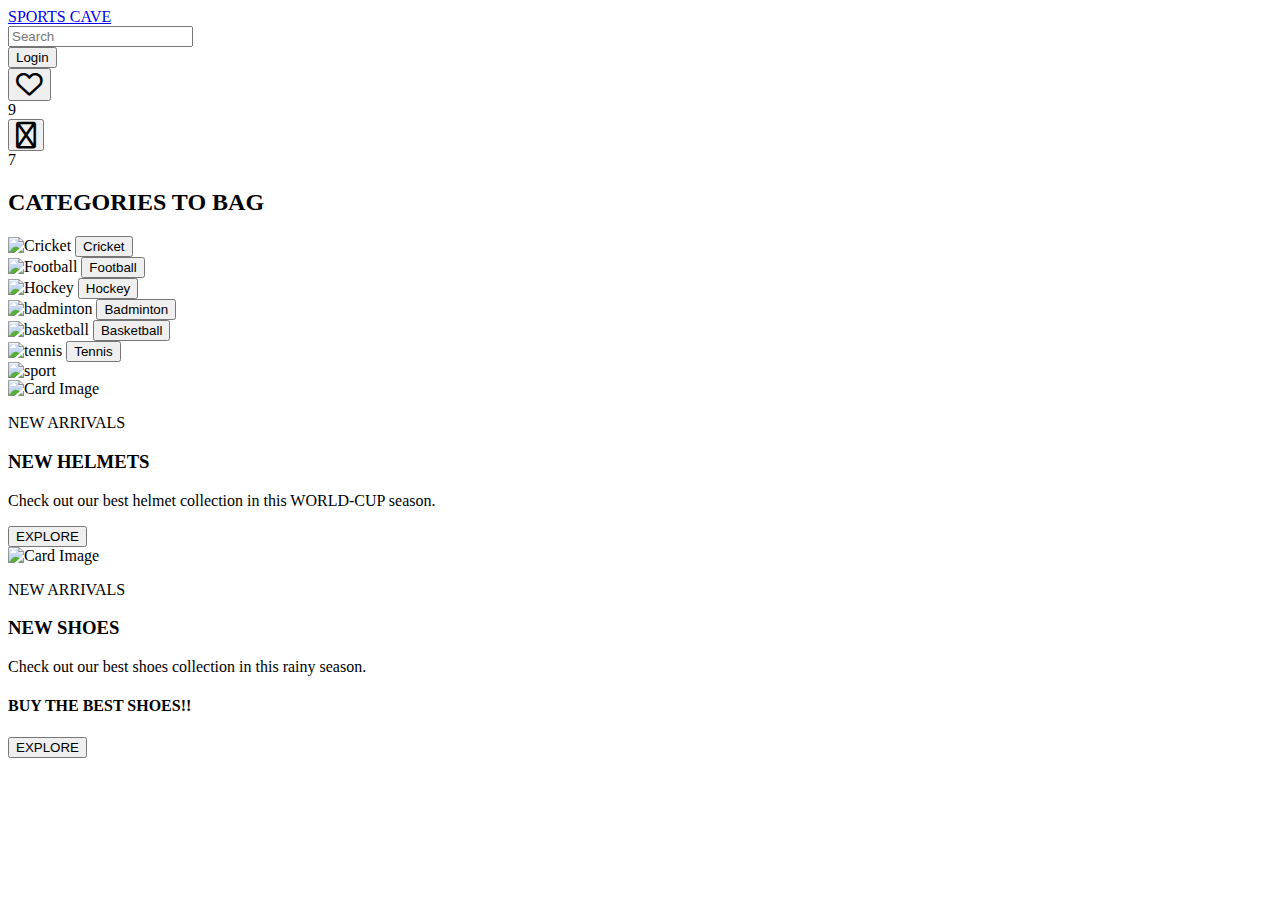
==== index.html @ 98c61119 "initial-commit" ====
<!DOCTYPE html>
<html lang="en">

<head>
    <meta charset="UTF-8">
    <meta http-equiv="X-UA-Compatible" content="IE=edge">
    <meta name="viewport" content="width=device-width, initial-scale=1.0">
    <link rel="stylesheet" href="https://cdnjs.cloudflare.com/ajax/libs/font-awesome/6.0.0/css/all.min.css"
        integrity="sha512-9usAa10IRO0HhonpyAIVpjrylPvoDwiPUiKdWk5t3PyolY1cOd4DSE0Ga+ri4AuTroPR5aQvXU9xC6qOPnzFeg=="
        crossorigin="anonymous" referrerpolicy="no-referrer" />
    <link rel="stylesheet" href="https://ozone-ui-library.netlify.app/styles.css">
    <link rel="stylesheet" href="\css\navbar.css">
    <link rel="stylesheet" href="style.css">
    <title>Sports Cave</title>
</head>

<body>
    <div class="container">
        <nav class="header">
            <div class="left-nav">
                <a href="./index.html">SPORTS CAVE</a>
            </div>
            <div>
                <!-- <i class="fas fa-search"></i> -->
                <input type="text" placeholder="Search" name="search" class="search-box">
            </div>
            <div class="right-nav">
                <button class="btn-secondary-outline btn btn-text no-margin">Login</button>
                <div class="badge-item">
                    <button class="btn btn-only-icon no-margin">
                        <i class="far fa-heart fa-2x"></i></button>
                    <div class="badge red-circle">9</div>
                </div>
                <div class="badge-item">
                    <button class="btn btn-only-icon no-margin">
                        <i class="far fa-shopping-cart fa-2x"></i></button>
                    <div class="badge red-circle">7</div>
                </div>
        </nav>
    </div>
    <div class="body-container">
        <div class="sports-flex">
            <div class="box">
                <h2 class="text-box">CATEGORIES TO BAG</h2>
            </div>
            <div class="img-category">
                <img src="./images/cricket.jpg" alt="Cricket" class="sport-img">
                <button class="btn-info btn btn-text">Cricket</button>
            </div>
            <div class="img-category">
                <img src="./images/football.jpg" alt="Football" class="sport-img">
                <button class="btn-info btn btn-text">Football</button>
            </div>
            <div class="img-category">
                <img src="./images/hockey.jpg" alt="Hockey" class="sport-img">
                <button class="btn-info btn btn-text">Hockey</button>
            </div>
            <div class="img-category">
                <img src="./images/badminton.jpg" alt="badminton" class="sport-img">
                <button class="btn-info btn btn-text">Badminton</button>
            </div>
            <div class="img-category">
                <img src="./images/basketball.jpg" alt="basketball" class="sport-img">
                <button class="btn-info btn btn-text">Basketball</button>
            </div>
            <div class="img-category">
                <img src="./images/tennis.jpg" alt="tennis" class="sport-img">
                <button class="btn-info btn btn-text">Tennis</button>
            </div>
        </div>
        <div class="hero-image">
            <img src="./images/sport.jpg" alt="sport" class="res-image">
        </div>
        <div class="cards-category">
            <article class="card hz-card">
                <div class="card-body horizontal-flex">
                    <img src="./images/helmet.jpg" alt="Card Image" class="hz-image">
                    <div>
                        <p class="card-text">NEW ARRIVALS</p>
                        <h3 class="card-head">NEW HELMETS</h3>
                        <p class="card-text">Check out our best helmet collection in this WORLD-CUP season.</p>
                        <button class="btn btn-info btn-text">EXPLORE</button>
                    </div>
                </div>
            </article>
            <article class="card hz-card">
                <div class="card-body horizontal-flex">
                    <img src="./images/shoes.jpg" alt="Card Image" class="hz-image">
                    <div>
                        <p class="card-text">NEW ARRIVALS</p>
                        <h3 class="card-head">NEW SHOES</h3>
                        <p class="card-text">Check out our best shoes collection in this rainy season.</p>
                        <h4 class="card-head">BUY THE BEST SHOES!!</h4>
                        <button class="btn btn-info btn-text">EXPLORE</button>
                    </div>
                </div>
            </article>
        </div>
    </div>

</body>

</html>
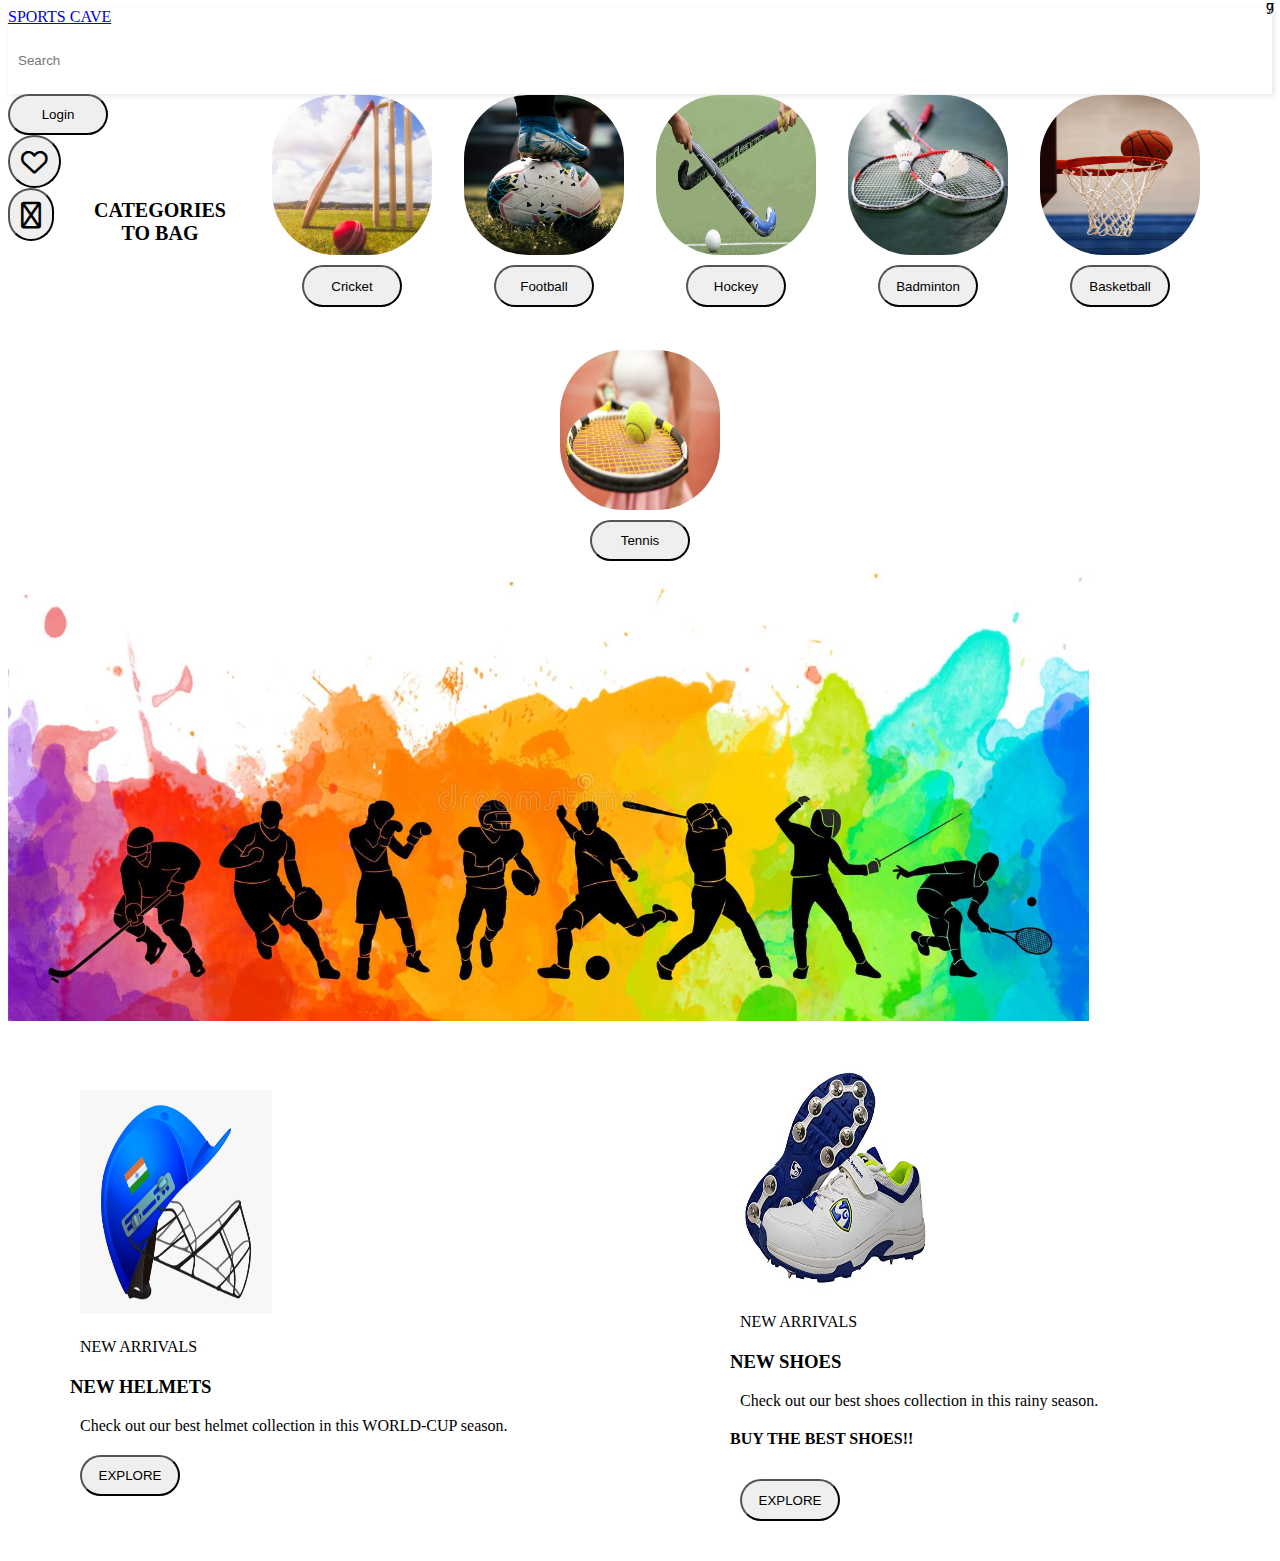
==== commit 7809b66b: "initial commit" ====
--- a/index.html
+++ b/index.html
@@ -25,7 +25,7 @@
                 <input type="text" placeholder="Search" name="search" class="search-box">
             </div>
             <div class="right-nav">
-                <button class="btn-secondary-outline btn btn-text no-margin">Login</button>
+                <button class="btn-secondary-outline btn btn-text no-margin btn-round">Login</button>
                 <div class="badge-item">
                     <button class="btn btn-only-icon no-margin">
                         <i class="far fa-heart fa-2x"></i></button>
--- a/style.css
+++ b/style.css
@@ -0,0 +1,66 @@
+.sports-flex{
+    display: flex;
+    gap: 2rem;
+    flex-wrap: wrap;
+    justify-content: center;
+    align-items: center;
+    margin: var(--container-margin);
+    padding: var(--container-padding);
+}
+.sport-img{
+    width: 10rem;
+    height: 10rem;
+    border-radius: 40%;
+}
+.box{
+    width: 10rem;
+    height: 14rem;
+    border-radius: 40%;
+    background-color: var(--box-color);
+    position: relative;
+}
+   
+.text-box{
+    position: absolute;
+    font-size: 20px;
+    top: 5.5rem;
+    text-align: center;
+}
+.res-image{
+    height: 450px;
+}
+.img-category{
+    display: flex;
+    flex-direction: column;
+    align-items: center;
+}
+.hero-image{
+    margin-bottom: 20px;
+}
+.cards-category{
+    display: flex;
+    margin: 20px;
+    gap: 10rem;
+    justify-content: center;
+    align-items: center;
+}
+.card-head{
+    margin-top: 20px;
+}
+.card-text{
+    color: var(--accent-color);
+    margin: 10px;
+}
+.hz-image{
+    height: 14rem;
+    width: 12rem;
+    border-radius: var(--container-border-radius);
+    margin: 10px;
+}
+.hz-card{
+    flex-basis: 30rem;
+    height: 40%;
+    padding: 10px;
+    justify-content: center;
+    align-items: center; 
+}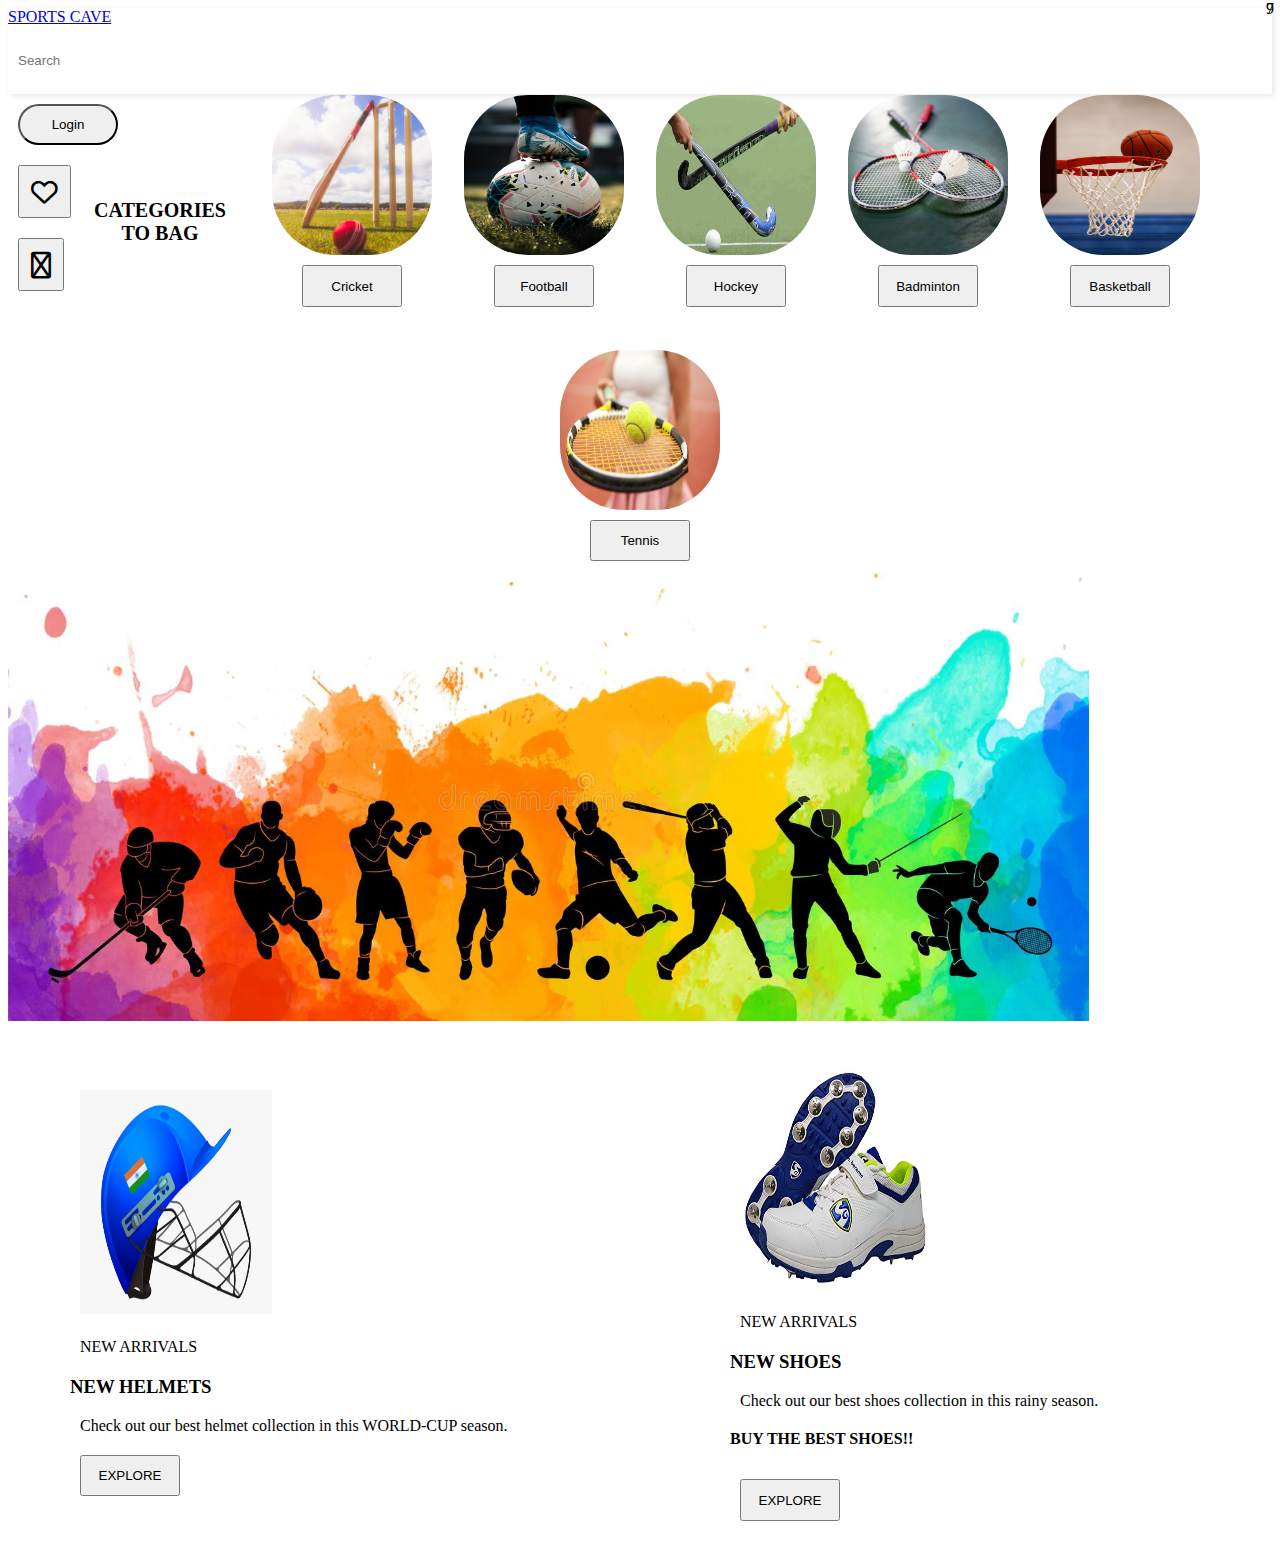
==== commit 18f21e1a: "styles-added" ====
--- a/index.html
+++ b/index.html
@@ -21,7 +21,6 @@
                 <a href="./index.html">SPORTS CAVE</a>
             </div>
             <div>
-                <!-- <i class="fas fa-search"></i> -->
                 <input type="text" placeholder="Search" name="search" class="search-box">
             </div>
             <div class="right-nav">
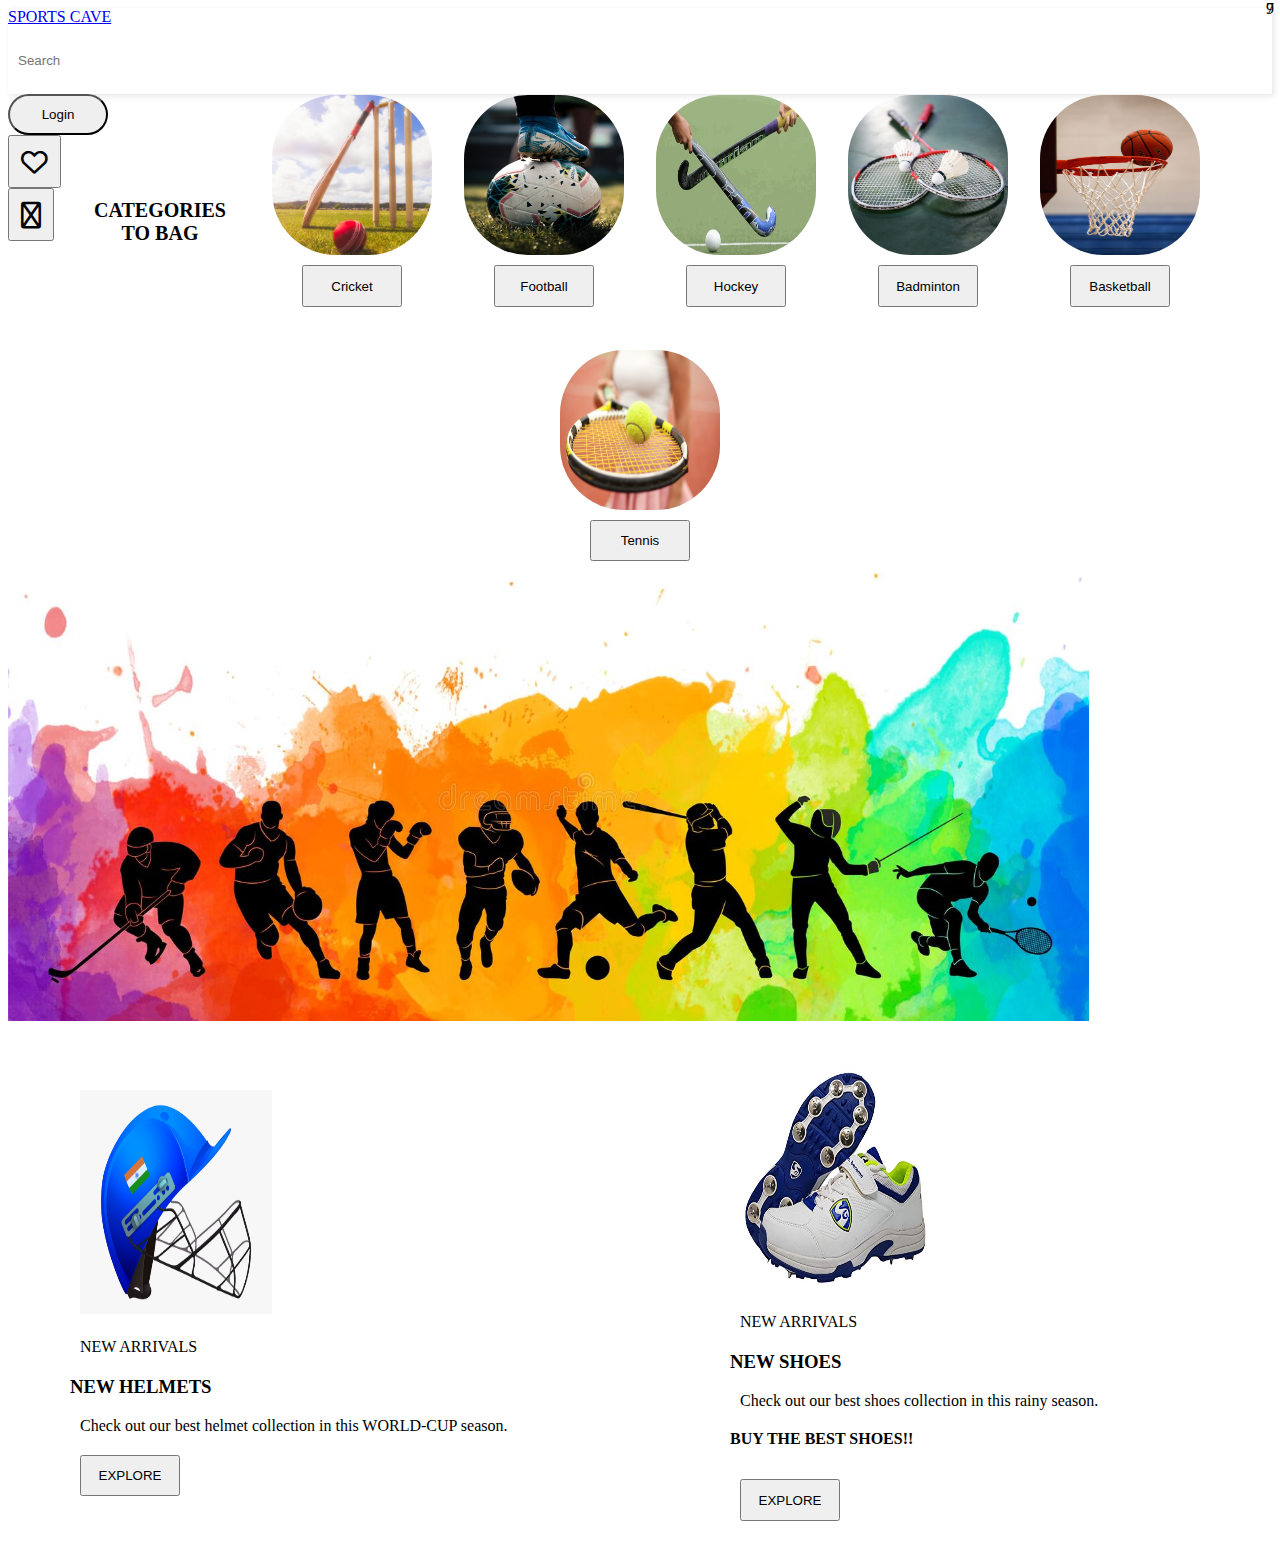
==== commit 08a8f053: "refractor" ====
--- a/index.html
+++ b/index.html
@@ -9,8 +9,9 @@
         integrity="sha512-9usAa10IRO0HhonpyAIVpjrylPvoDwiPUiKdWk5t3PyolY1cOd4DSE0Ga+ri4AuTroPR5aQvXU9xC6qOPnzFeg=="
         crossorigin="anonymous" referrerpolicy="no-referrer" />
     <link rel="stylesheet" href="https://ozone-ui-library.netlify.app/styles.css">
-    <link rel="stylesheet" href="\css\navbar.css">
-    <link rel="stylesheet" href="style.css">
+    <link rel="stylesheet" href="./css/navbar.css">
+    <link rel="stylesheet" href="./css/root.css">
+    <link rel="stylesheet" href="./style.css">
     <title>Sports Cave</title>
 </head>
 
@@ -38,7 +39,7 @@
         </nav>
     </div>
     <div class="body-container">
-        <div class="sports-flex">
+        <div class="sports-flex justify-align">
             <div class="box">
                 <h2 class="text-box">CATEGORIES TO BAG</h2>
             </div>
@@ -70,8 +71,8 @@
         <div class="hero-image">
             <img src="./images/sport.jpg" alt="sport" class="res-image">
         </div>
-        <div class="cards-category">
-            <article class="card hz-card">
+        <div class="cards-category justify-align">
+            <article class="card hz-card justify-align">
                 <div class="card-body horizontal-flex">
                     <img src="./images/helmet.jpg" alt="Card Image" class="hz-image">
                     <div>
--- a/css/navbar.css
+++ b/css/navbar.css
@@ -0,0 +1,54 @@
+.container {
+    box-shadow: 2px 2px 6px 0px rgba(0, 0, 0, 0.1);
+}
+
+.header {
+    gap: 10rem;
+    padding: var(--container-padding);
+}
+
+.right-nav {
+    height: 0rem;
+}
+
+.search-box {
+    width: 28rem;
+    height: 3rem;
+    border: 1px solid var(--secondary-color);
+    border-radius: 1.8rem;
+    padding: 10px;
+}
+
+.search-box:focus {
+    border: 1px solid var(--accent-color);
+}
+
+
+.btn {
+    margin: 10px;
+    padding: 0.7rem;
+    min-width: 6.25rem;
+    cursor: pointer;
+}
+
+.btn-round {
+    border-radius: 1.8rem;
+}
+
+.badge {
+    width: 1.25rem;
+    height: 1.25rem;
+    border-radius: 100%;
+    position: absolute;
+    text-align: center;
+    top: 0;
+    right: 0;
+    color: var(--bg-color);
+    font-size: 16px;
+    font-weight: 500;
+    cursor: pointer;
+}
+
+.btn-only-icon {
+    min-width: 0px;
+}--- a/css/root.css
+++ b/css/root.css
@@ -0,0 +1,24 @@
+.btn-no-bg {
+    background-color: transparent;
+    color: var(--accent-color);
+    text-decoration: underline;
+    cursor: pointer;
+}
+
+.btn-no-bg:hover{
+    color: var(--accent-hover);
+}
+
+.no-margin {
+    margin: 0px;
+}
+
+.sm-text {
+    font-weight: 300;
+    font-size: 16px;
+}
+
+.justify-align{
+    justify-content: center;
+    align-items: center;
+}--- a/style.css
+++ b/style.css
@@ -1,66 +1,72 @@
-.sports-flex{
+.sports-flex {
     display: flex;
     gap: 2rem;
     flex-wrap: wrap;
-    justify-content: center;
-    align-items: center;
     margin: var(--container-margin);
     padding: var(--container-padding);
 }
-.sport-img{
+
+.sport-img {
     width: 10rem;
     height: 10rem;
     border-radius: 40%;
 }
-.box{
+
+.box {
     width: 10rem;
     height: 14rem;
     border-radius: 40%;
     background-color: var(--box-color);
     position: relative;
 }
-   
-.text-box{
+
+.text-box {
     position: absolute;
     font-size: 20px;
     top: 5.5rem;
     text-align: center;
 }
-.res-image{
-    height: 450px;
-}
-.img-category{
+
+.img-category {
     display: flex;
     flex-direction: column;
     align-items: center;
 }
-.hero-image{
+
+.hero-image {
     margin-bottom: 20px;
 }
-.cards-category{
+
+.cards-category {
     display: flex;
     margin: 20px;
     gap: 10rem;
-    justify-content: center;
-    align-items: center;
 }
-.card-head{
-    margin-top: 20px;
-}
-.card-text{
-    color: var(--accent-color);
-    margin: 10px;
-}
-.hz-image{
+
+/* Override Component Library */
+
+.hz-image {
     height: 14rem;
     width: 12rem;
     border-radius: var(--container-border-radius);
     margin: 10px;
 }
-.hz-card{
+
+.hz-card {
     flex-basis: 30rem;
     height: 40%;
     padding: 10px;
-    justify-content: center;
-    align-items: center; 
+}
+
+.card-head {
+    margin-top: 20px;
+}
+
+.card-text {
+    color: var(--accent-color);
+    margin: 10px;
+}
+
+.res-image {
+    height: 450px;
 }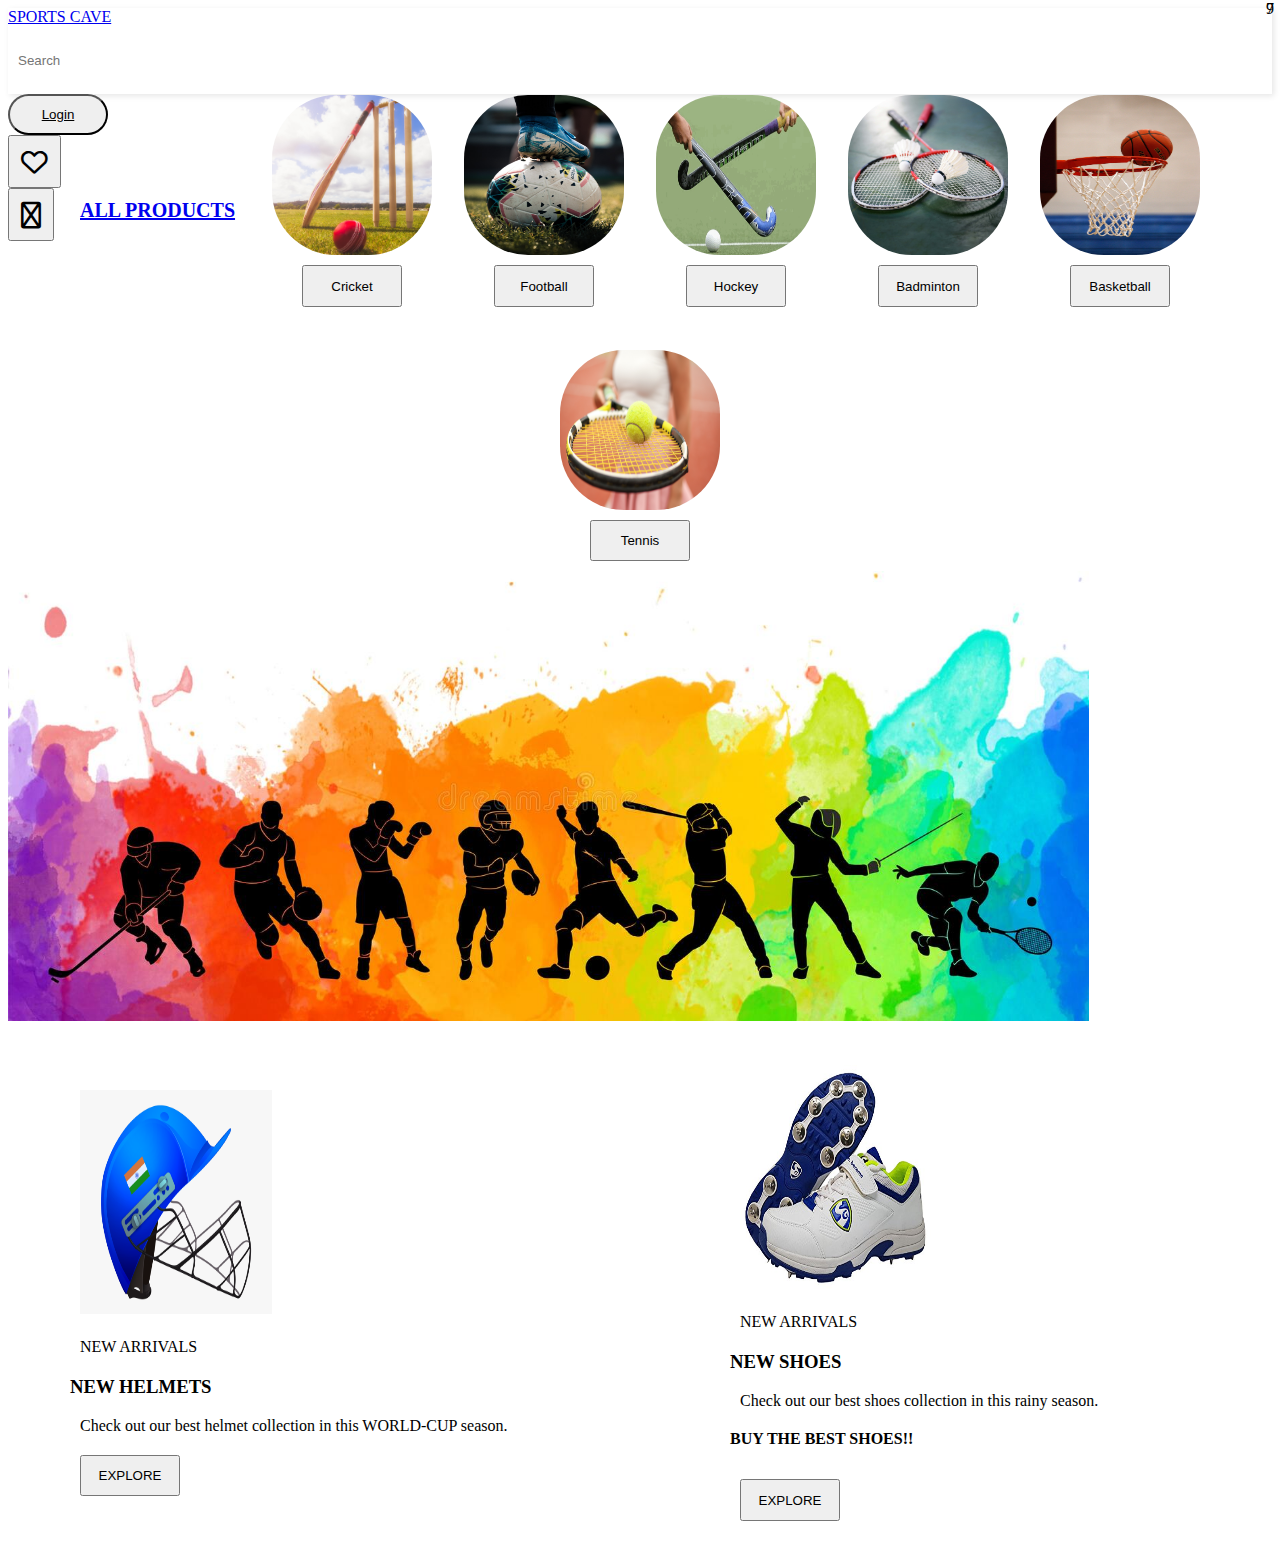
==== commit eab2cf8f: "links-added" ====
--- a/index.html
+++ b/index.html
@@ -17,7 +17,7 @@
 
 <body>
     <div class="container">
-        <nav class="header">
+        <nav class="header justify-align">
             <div class="left-nav">
                 <a href="./index.html">SPORTS CAVE</a>
             </div>
@@ -25,15 +25,16 @@
                 <input type="text" placeholder="Search" name="search" class="search-box">
             </div>
             <div class="right-nav">
-                <button class="btn-secondary-outline btn btn-text no-margin btn-round">Login</button>
+                <button class="btn-secondary-outline btn btn-text no-margin btn-round"><a
+                        href="./Pages/login.html" class="login-color">Login</a></button>
                 <div class="badge-item">
                     <button class="btn btn-only-icon no-margin">
-                        <i class="far fa-heart fa-2x"></i></button>
+                        <a href="./Pages/wishlist.html" class="items-color"><i class="far fa-heart fa-2x"></i></a></button>
                     <div class="badge red-circle">9</div>
                 </div>
                 <div class="badge-item">
                     <button class="btn btn-only-icon no-margin">
-                        <i class="far fa-shopping-cart fa-2x"></i></button>
+                        <a href="./Pages/cart.html" class="items-color"><i class="far fa-shopping-cart fa-2x"></i></a></button>
                     <div class="badge red-circle">7</div>
                 </div>
         </nav>
@@ -41,7 +42,7 @@
     <div class="body-container">
         <div class="sports-flex justify-align">
             <div class="box">
-                <h2 class="text-box">CATEGORIES TO BAG</h2>
+                <h2 class="text-box"><a href="./Pages/product.html" class="category-title-color">ALL PRODUCTS</a></h2>
             </div>
             <div class="img-category">
                 <img src="./images/cricket.jpg" alt="Cricket" class="sport-img">
--- a/css/navbar.css
+++ b/css/navbar.css
@@ -1,14 +1,5 @@
 .container {
     box-shadow: 2px 2px 6px 0px rgba(0, 0, 0, 0.1);
-}
-
-.header {
-    gap: 10rem;
-    padding: var(--container-padding);
-}
-
-.right-nav {
-    height: 0rem;
 }
 
 .search-box {
@@ -21,18 +12,6 @@
 
 .search-box:focus {
     border: 1px solid var(--accent-color);
-}
-
-
-.btn {
-    margin: 10px;
-    padding: 0.7rem;
-    min-width: 6.25rem;
-    cursor: pointer;
-}
-
-.btn-round {
-    border-radius: 1.8rem;
 }
 
 .badge {
@@ -49,6 +28,29 @@
     cursor: pointer;
 }
 
+/* Override Component Library */
+
+.header {
+    gap: 10rem;
+    padding: var(--container-padding);
+}
+
+.right-nav {
+    height: 0rem;
+    align-content: center;
+}
+
+.btn {
+    margin: 10px;
+    padding: 0.7rem;
+    min-width: 6.25rem;
+    cursor: pointer;
+}
+
+.btn-round {
+    border-radius: 1.8rem;
+}
+
 .btn-only-icon {
     min-width: 0px;
 }--- a/css/root.css
+++ b/css/root.css
@@ -5,20 +5,61 @@
     cursor: pointer;
 }
 
-.btn-no-bg:hover{
+.btn-no-bg:hover {
     color: var(--accent-hover);
-}
-
-.no-margin {
-    margin: 0px;
 }
 
 .sm-text {
     font-weight: 300;
-    font-size: 16px;
+    font-size: 1rem;
 }
 
-.justify-align{
+.justify-align {
     justify-content: center;
     align-items: center;
+}
+
+.title {
+    margin: 0.625rem 0rem 1.25rem 0.625rem;
+}
+
+/* Override Component Library */
+
+.no-margin {
+    margin: 0;
+}
+
+.outline-btn-color {
+    color: var(--accent-color);
+}
+
+.btn-info-outline:hover {
+    background-color: var(--bg-color);
+    text-decoration: underline;
+}
+
+
+.items-color {
+    color: var(--font-color);
+}
+
+.solid-btn-color {
+    color: var(--bg-color);
+}
+
+.btn-no-bg-color {
+    color: var(--accent-color);
+}
+
+.btn-no-bg-color:active {
+    color: var(--accent-hover);
+}
+
+.login-color {
+    color: var(--secondary-color);
+}
+
+.btn-secondary-outline:hover {
+    background: var(--bg-color);
+    text-decoration: underline;
 }--- a/style.css
+++ b/style.css
@@ -22,7 +22,7 @@
 
 .text-box {
     position: absolute;
-    font-size: 20px;
+    font-size: 1.25rem;
     top: 5.5rem;
     text-align: center;
 }
@@ -34,12 +34,12 @@
 }
 
 .hero-image {
-    margin-bottom: 20px;
+    margin-bottom: 1.25rem;
 }
 
 .cards-category {
     display: flex;
-    margin: 20px;
+    margin: 1.25rem;
     gap: 10rem;
 }
 
@@ -59,7 +59,8 @@
 }
 
 .card-head {
-    margin-top: 20px;
+    margin-top: 1.25rem;
+    color: var(--font-color);
 }
 
 .card-text {
@@ -68,5 +69,5 @@
 }
 
 .res-image {
-    height: 450px;
-}+    height: 28.125rem;
+}
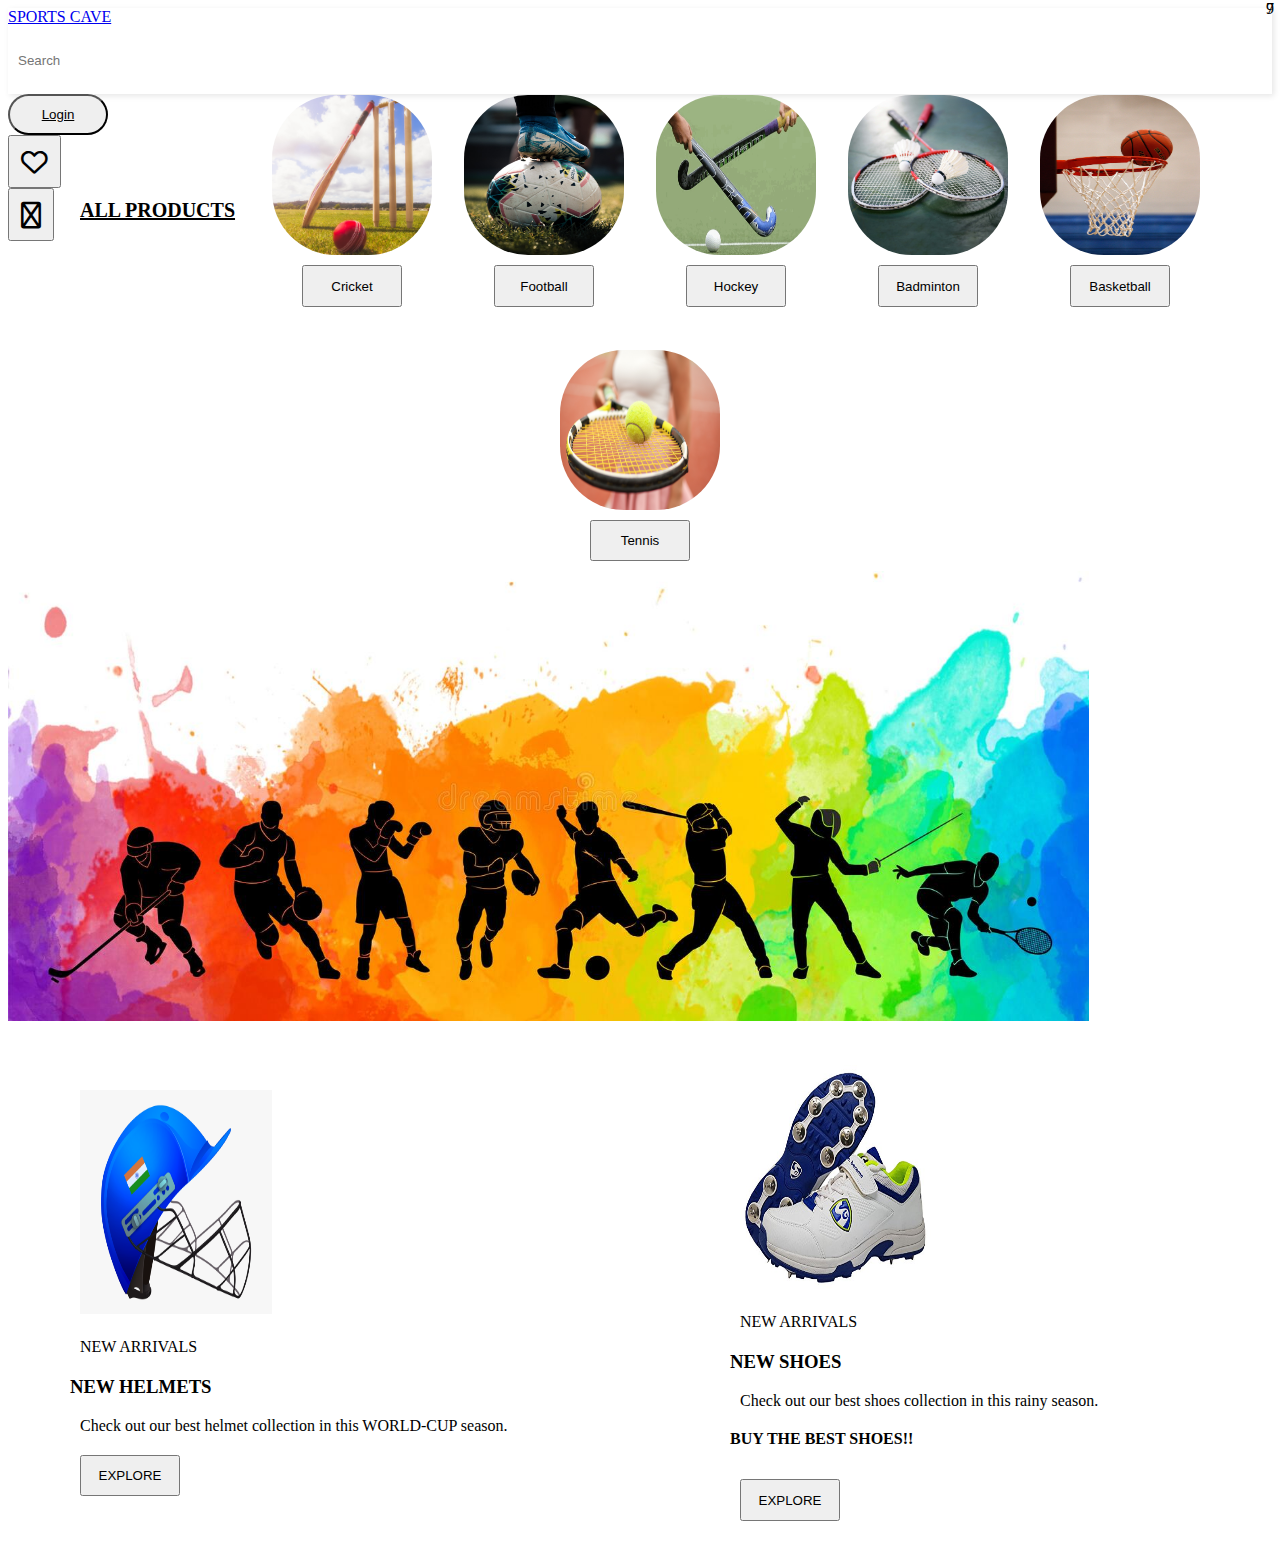
==== commit 86dc1110: "class-added" ====
--- a/index.html
+++ b/index.html
@@ -42,7 +42,7 @@
     <div class="body-container">
         <div class="sports-flex justify-align">
             <div class="box">
-                <h2 class="text-box"><a href="./Pages/product.html" class="category-title-color">ALL PRODUCTS</a></h2>
+                <h2 class="text-box"><a href="./Pages/product.html" class="btn-no-bg-color">ALL PRODUCTS</a></h2>
             </div>
             <div class="img-category">
                 <img src="./images/cricket.jpg" alt="Cricket" class="sport-img">
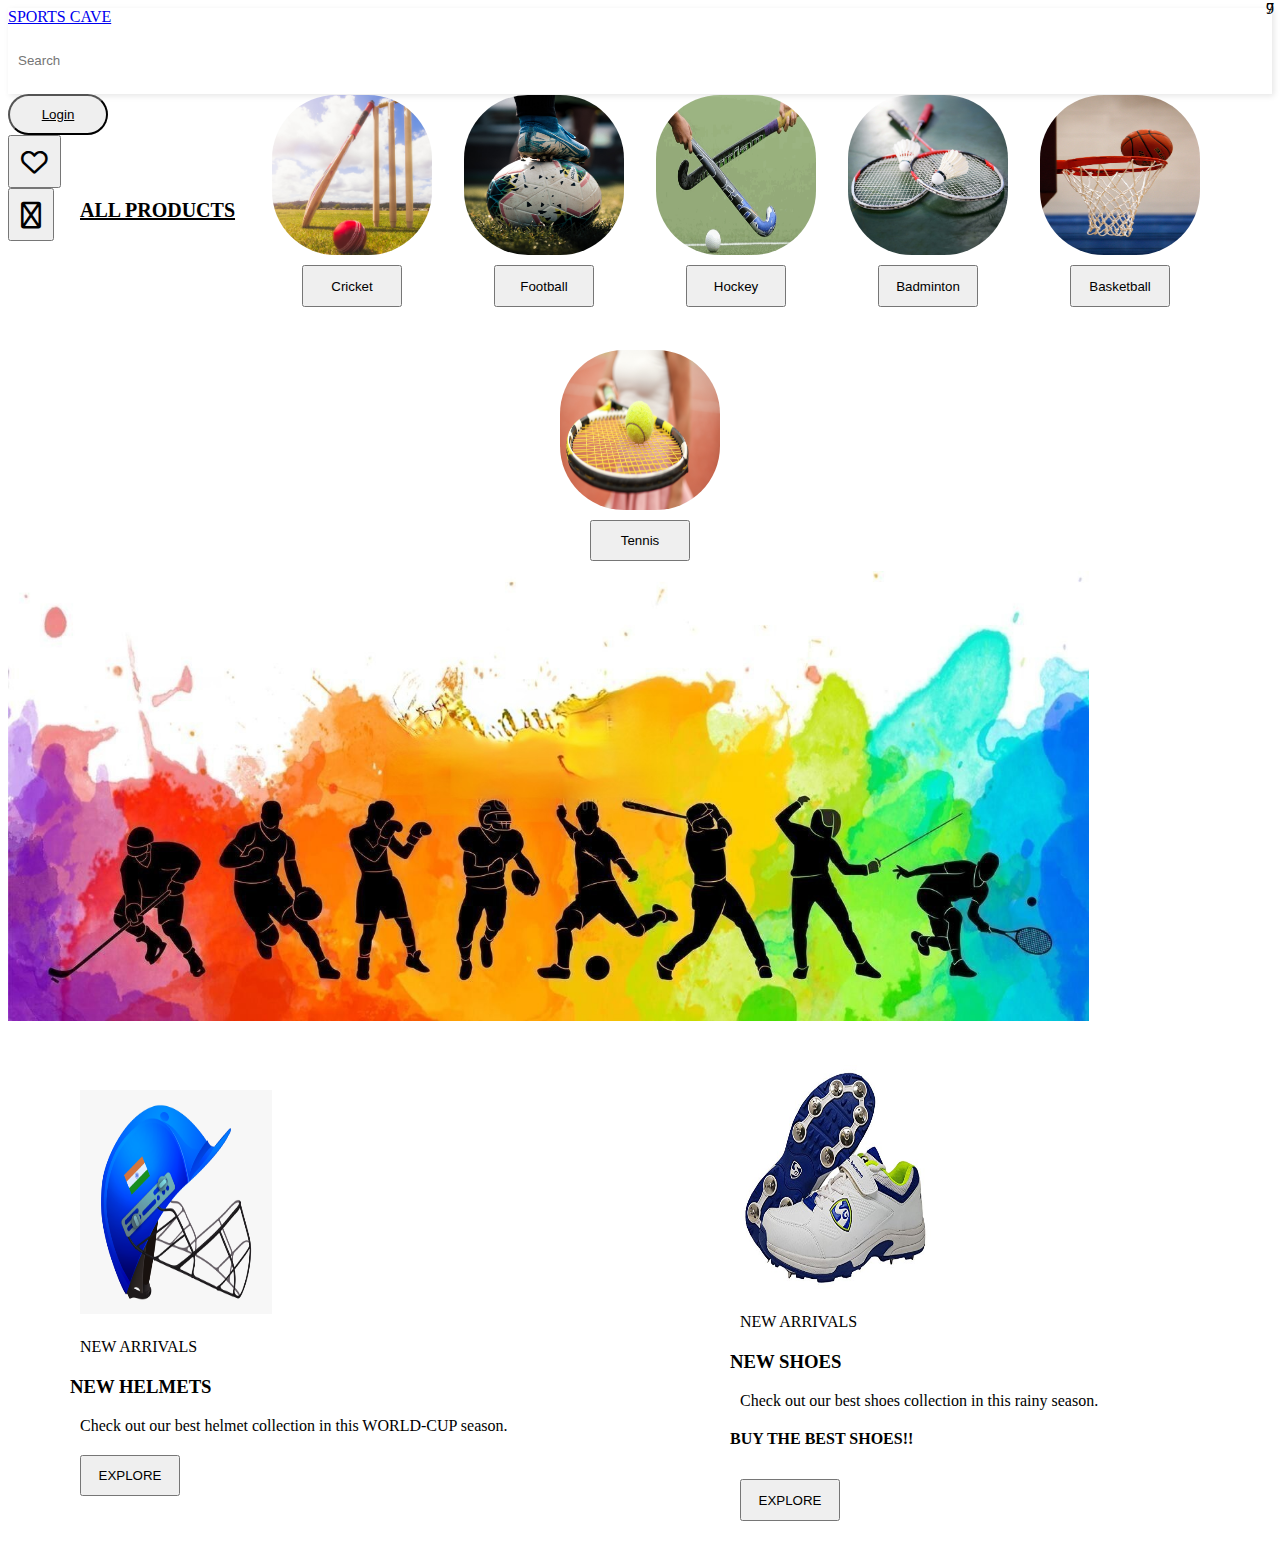
==== commit e8f0f5e3: "refractor" ====
--- a/index.html
+++ b/index.html
@@ -70,7 +70,7 @@
             </div>
         </div>
         <div class="hero-image">
-            <img src="./images/sport.jpg" alt="sport" class="res-image">
+            <img src="./images/sport-latest.jpg" alt="sport" class="res-image">
         </div>
         <div class="cards-category justify-align">
             <article class="card hz-card justify-align">
